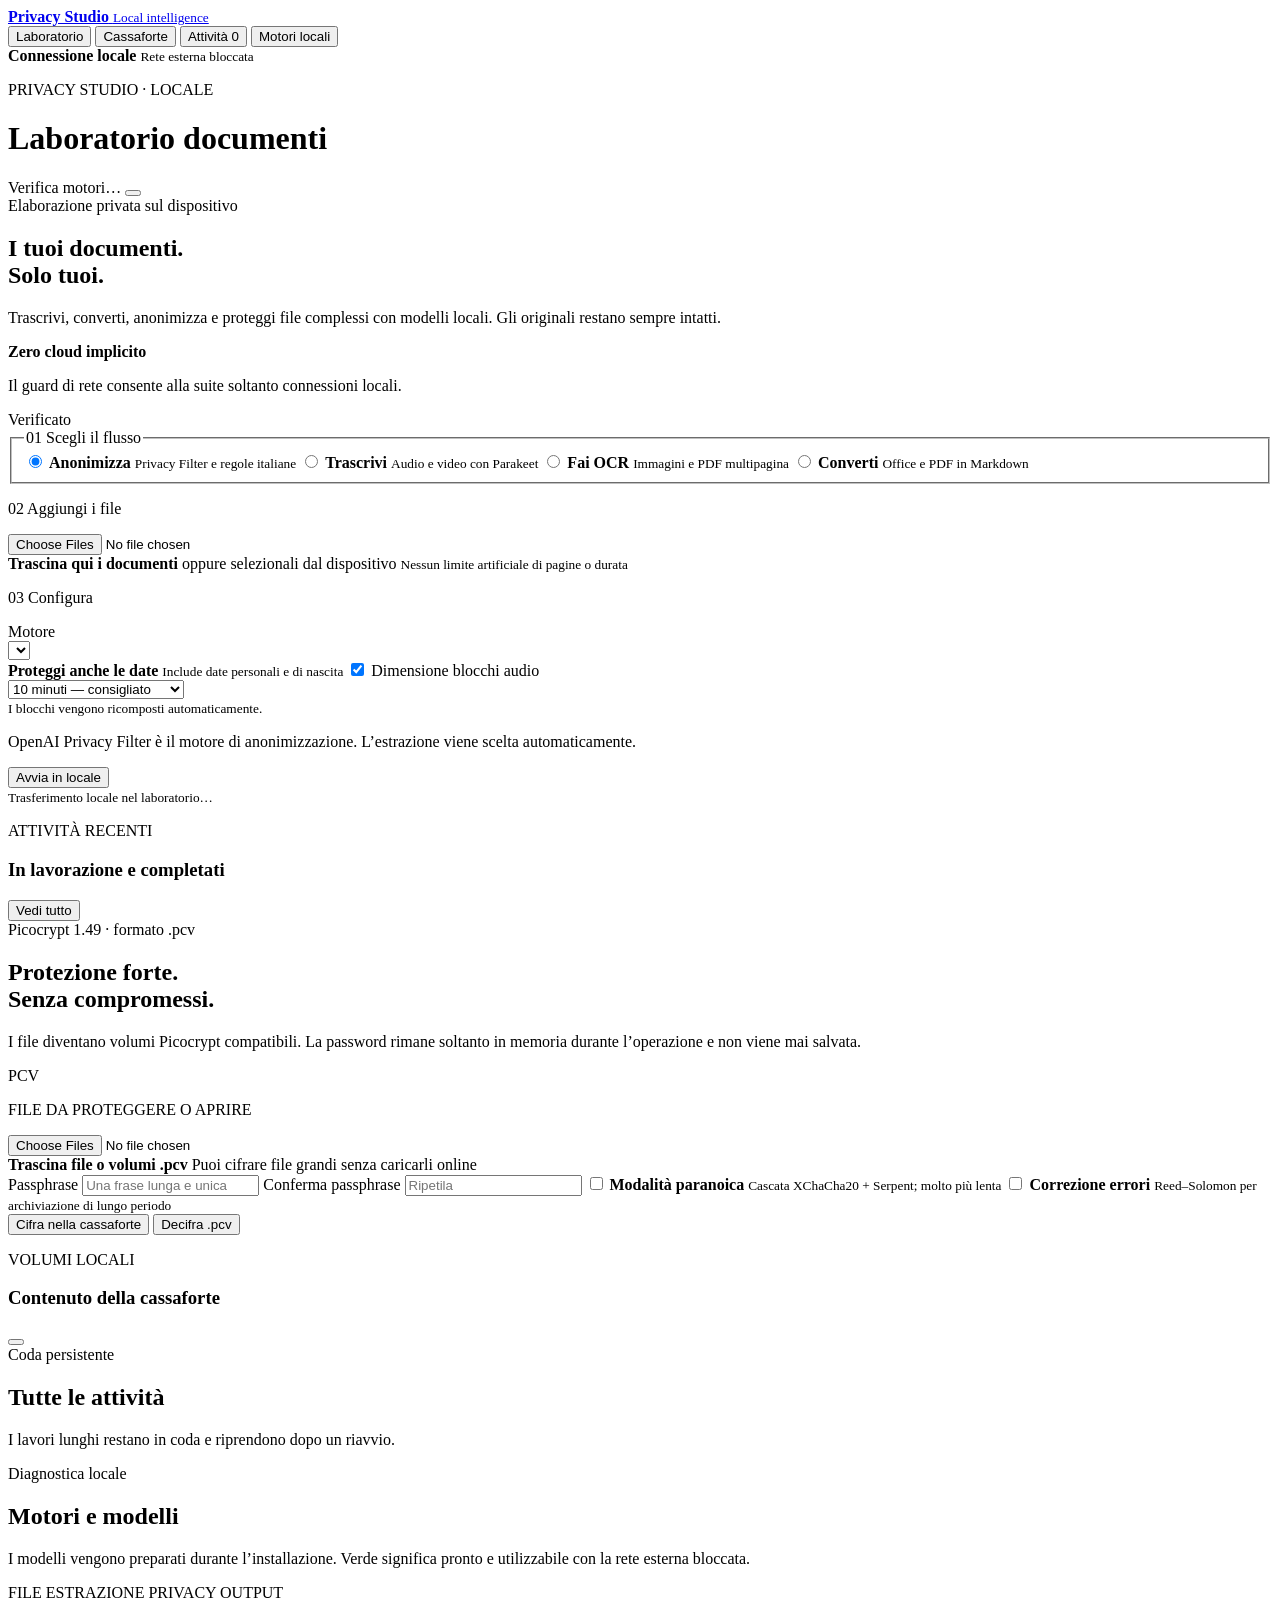
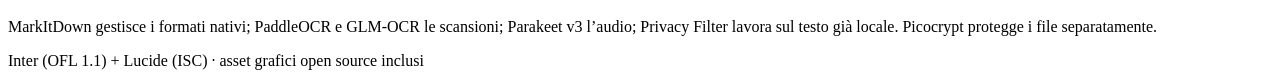
==== static/index.html @ bf9ecb5a "Prepare Privacy Studio Locale for public release" ====
<!doctype html>
<html lang="it">
  <head>
    <meta charset="utf-8">
    <meta name="viewport" content="width=device-width, initial-scale=1">
    <meta name="theme-color" content="#f5f5f7">
    <title>Privacy Studio Locale</title>
    <link rel="icon" href="/assets/icon.svg" type="image/svg+xml">
    <link rel="preload" href="/assets/fonts/InterVariable.woff2" as="font" type="font/woff2" crossorigin>
    <link rel="stylesheet" href="/assets/app.css">
  </head>
  <body>
    <div class="ambient ambient-one" aria-hidden="true"></div>
    <div class="ambient ambient-two" aria-hidden="true"></div>

    <div class="shell">
      <aside class="sidebar">
        <a class="brand" href="#" data-view-link="studio" aria-label="Privacy Studio">
          <span class="brand-mark"><i data-lucide="shield-check"></i></span>
          <span>
            <strong>Privacy Studio</strong>
            <small>Local intelligence</small>
          </span>
        </a>

        <nav class="main-nav" aria-label="Navigazione principale">
          <button class="nav-item active" data-view-link="studio">
            <span class="nav-icon"><i data-lucide="layout-dashboard"></i></span>
            <span>Laboratorio</span>
          </button>
          <button class="nav-item" data-view-link="vault">
            <span class="nav-icon"><i data-lucide="vault"></i></span>
            <span>Cassaforte</span>
          </button>
          <button class="nav-item" data-view-link="jobs">
            <span class="nav-icon"><i data-lucide="history"></i></span>
            <span>Attività</span>
            <span class="nav-count" id="active-count">0</span>
          </button>
          <button class="nav-item" data-view-link="engines">
            <span class="nav-icon"><i data-lucide="cpu"></i></span>
            <span>Motori locali</span>
          </button>
        </nav>

        <div class="privacy-seal">
          <span class="seal-icon"><i data-lucide="lock-keyhole"></i></span>
          <div>
            <strong>Connessione locale</strong>
            <small>Rete esterna bloccata</small>
          </div>
          <span class="pulse"></span>
        </div>
      </aside>

      <main class="main">
        <header class="topbar">
          <div>
            <p class="eyebrow">PRIVACY STUDIO · LOCALE</p>
            <h1 id="page-title">Laboratorio documenti</h1>
          </div>
          <div class="top-actions">
            <span class="engine-summary" id="engine-summary">Verifica motori…</span>
            <button class="icon-button" id="refresh-button" aria-label="Aggiorna">
              <i data-lucide="refresh-cw"></i>
            </button>
          </div>
        </header>

        <section class="view active" id="view-studio">
          <div class="intro-grid">
            <div class="intro-copy">
              <div class="hero-badge">
                <i data-lucide="sparkles"></i>
                <span>Elaborazione privata sul dispositivo</span>
              </div>
              <h2>I tuoi documenti.<br><span>Solo tuoi.</span></h2>
              <p>
                Trascrivi, converti, anonimizza e proteggi file complessi con
                modelli locali. Gli originali restano sempre intatti.
              </p>
            </div>
            <div class="privacy-card">
              <span class="privacy-card-icon"><i data-lucide="cloud-off"></i></span>
              <div>
                <strong>Zero cloud implicito</strong>
                <p>Il guard di rete consente alla suite soltanto connessioni locali.</p>
              </div>
              <span class="verified-pill"><i data-lucide="check"></i> Verificato</span>
            </div>
          </div>

          <form id="studio-form" class="workspace-card">
            <fieldset class="operation-picker">
              <legend class="section-label"><span>01</span> Scegli il flusso</legend>

              <label class="operation active">
                <input type="radio" name="operation" value="anonymize" checked>
                <span class="operation-symbol"><i data-lucide="scan-face"></i></span>
                <span class="operation-copy">
                  <strong>Anonimizza</strong>
                  <small>Privacy Filter e regole italiane</small>
                </span>
                <i class="operation-check" data-lucide="check"></i>
              </label>

              <label class="operation">
                <input type="radio" name="operation" value="transcribe">
                <span class="operation-symbol"><i data-lucide="audio-lines"></i></span>
                <span class="operation-copy">
                  <strong>Trascrivi</strong>
                  <small>Audio e video con Parakeet</small>
                </span>
                <i class="operation-check" data-lucide="check"></i>
              </label>

              <label class="operation">
                <input type="radio" name="operation" value="ocr">
                <span class="operation-symbol"><i data-lucide="scan-text"></i></span>
                <span class="operation-copy">
                  <strong>Fai OCR</strong>
                  <small>Immagini e PDF multipagina</small>
                </span>
                <i class="operation-check" data-lucide="check"></i>
              </label>

              <label class="operation">
                <input type="radio" name="operation" value="convert">
                <span class="operation-symbol"><i data-lucide="file-text"></i></span>
                <span class="operation-copy">
                  <strong>Converti</strong>
                  <small>Office e PDF in Markdown</small>
                </span>
                <i class="operation-check" data-lucide="check"></i>
              </label>
            </fieldset>

            <div class="studio-body">
              <div class="upload-panel">
                <p class="section-label"><span>02</span> Aggiungi i file</p>
                <div class="drop-zone" id="studio-drop" tabindex="0" role="button">
                  <input id="studio-files" type="file" multiple>
                  <div class="drop-symbol"><i data-lucide="upload-cloud"></i></div>
                  <strong>Trascina qui i documenti</strong>
                  <span>oppure selezionali dal dispositivo</span>
                  <small><i data-lucide="hard-drive"></i> Nessun limite artificiale di pagine o durata</small>
                </div>
                <div class="selected-files" id="studio-file-list"></div>
              </div>

              <div class="settings-panel">
                <p class="section-label"><span>03</span> Configura</p>

                <label class="field">
                  <span id="engine-label">Motore</span>
                  <div class="select-wrap">
                    <select id="engine-select" name="engine"></select>
                    <i data-lucide="chevron-down"></i>
                  </div>
                  <small id="engine-help"></small>
                </label>

                <label class="toggle-row" id="dates-option">
                  <span>
                    <strong>Proteggi anche le date</strong>
                    <small>Include date personali e di nascita</small>
                  </span>
                  <input type="checkbox" id="include-dates" checked>
                  <i></i>
                </label>

                <label class="field hidden" id="chunk-option">
                  <span>Dimensione blocchi audio</span>
                  <div class="select-wrap">
                    <select id="chunk-minutes">
                      <option value="5">5 minuti — prudente</option>
                      <option value="10" selected>10 minuti — consigliato</option>
                      <option value="15">15 minuti — meno blocchi</option>
                      <option value="20">20 minuti — più memoria</option>
                    </select>
                    <i data-lucide="chevron-down"></i>
                  </div>
                  <small>I blocchi vengono ricomposti automaticamente.</small>
                </label>

                <div class="process-note">
                  <span><i data-lucide="shield-check"></i></span>
                  <p id="process-note-text">
                    OpenAI Privacy Filter è il motore di anonimizzazione.
                    L’estrazione viene scelta automaticamente.
                  </p>
                </div>

                <button class="primary-button" type="submit" id="studio-submit">
                  <span>Avvia in locale</span>
                  <i data-lucide="arrow-right"></i>
                </button>

                <div class="upload-progress hidden" id="upload-progress">
                  <div><span></span></div>
                  <small>Trasferimento locale nel laboratorio…</small>
                </div>
              </div>
            </div>
          </form>

          <section class="recent-section">
            <div class="section-heading">
              <div>
                <p class="section-label">ATTIVITÀ RECENTI</p>
                <h3>In lavorazione e completati</h3>
              </div>
              <button class="text-button" data-view-link="jobs">
                Vedi tutto <i data-lucide="arrow-right"></i>
              </button>
            </div>
            <div class="job-grid" id="recent-jobs"></div>
          </section>
        </section>

        <section class="view" id="view-vault">
          <div class="vault-hero">
            <div>
              <div class="hero-badge">
                <i data-lucide="badge-check"></i>
                <span>Picocrypt 1.49 · formato .pcv</span>
              </div>
              <h2>Protezione forte.<br><span>Senza compromessi.</span></h2>
              <p>
                I file diventano volumi Picocrypt compatibili. La password
                rimane soltanto in memoria durante l’operazione e non viene
                mai salvata.
              </p>
            </div>
            <div class="vault-lock" aria-hidden="true">
              <i data-lucide="lock-keyhole"></i>
              <span>PCV</span>
            </div>
          </div>

          <form id="vault-form" class="vault-form">
            <div class="vault-drop-column">
              <p class="section-label">FILE DA PROTEGGERE O APRIRE</p>
              <div class="drop-zone compact" id="vault-drop" tabindex="0" role="button">
                <input id="vault-files" type="file" multiple>
                <div class="drop-symbol"><i data-lucide="folder-lock"></i></div>
                <strong>Trascina file o volumi .pcv</strong>
                <span>Puoi cifrare file grandi senza caricarli online</span>
              </div>
              <div class="selected-files" id="vault-file-list"></div>
            </div>

            <div class="vault-settings">
              <label class="field">
                <span>Passphrase</span>
                <input type="password" id="vault-password" minlength="10" autocomplete="new-password" placeholder="Una frase lunga e unica">
              </label>
              <label class="field">
                <span>Conferma passphrase</span>
                <input type="password" id="vault-confirm" minlength="10" autocomplete="new-password" placeholder="Ripetila">
              </label>
              <label class="check-row">
                <input type="checkbox" id="vault-paranoid">
                <span>
                  <strong>Modalità paranoica</strong>
                  <small>Cascata XChaCha20 + Serpent; molto più lenta</small>
                </span>
              </label>
              <label class="check-row">
                <input type="checkbox" id="vault-recovery">
                <span>
                  <strong>Correzione errori</strong>
                  <small>Reed–Solomon per archiviazione di lungo periodo</small>
                </span>
              </label>
              <div class="vault-actions">
                <button type="button" class="primary-button" id="encrypt-button">
                  <i data-lucide="lock"></i> Cifra nella cassaforte
                </button>
                <button type="button" class="secondary-button" id="decrypt-button">
                  <i data-lucide="unlock"></i> Decifra .pcv
                </button>
              </div>
            </div>
          </form>

          <section class="vault-list-section">
            <div class="section-heading">
              <div>
                <p class="section-label">VOLUMI LOCALI</p>
                <h3>Contenuto della cassaforte</h3>
              </div>
              <button class="icon-button" id="refresh-vault" aria-label="Aggiorna cassaforte">
                <i data-lucide="refresh-cw"></i>
              </button>
            </div>
            <div class="vault-list" id="vault-list"></div>
          </section>
        </section>

        <section class="view" id="view-jobs">
          <div class="page-intro">
            <div class="hero-badge"><i data-lucide="list-checks"></i><span>Coda persistente</span></div>
            <h2>Tutte le attività</h2>
            <p>I lavori lunghi restano in coda e riprendono dopo un riavvio.</p>
          </div>
          <div class="job-list" id="all-jobs"></div>
        </section>

        <section class="view" id="view-engines">
          <div class="page-intro">
            <div class="hero-badge"><i data-lucide="gauge"></i><span>Diagnostica locale</span></div>
            <h2>Motori e modelli</h2>
            <p>
              I modelli vengono preparati durante l’installazione. Verde
              significa pronto e utilizzabile con la rete esterna bloccata.
            </p>
          </div>
          <div class="engine-grid" id="engine-grid"></div>
          <div class="architecture-note">
            <div class="architecture-flow">
              <span><i data-lucide="file-input"></i> FILE</span>
              <b><i data-lucide="chevron-right"></i></b>
              <span><i data-lucide="scan-text"></i> ESTRAZIONE</span>
              <b><i data-lucide="chevron-right"></i></b>
              <span><i data-lucide="shield-check"></i> PRIVACY</span>
              <b><i data-lucide="chevron-right"></i></b>
              <span><i data-lucide="file-check"></i> OUTPUT</span>
            </div>
            <p>
              MarkItDown gestisce i formati nativi; PaddleOCR e GLM-OCR le
              scansioni; Parakeet v3 l’audio; Privacy Filter lavora sul testo
              già locale. Picocrypt protegge i file separatamente.
            </p>
            <div class="oss-note">
              <i data-lucide="heart-handshake"></i>
              <span>Inter (OFL 1.1) + Lucide (ISC) · asset grafici open source inclusi</span>
            </div>
          </div>
        </section>
      </main>
    </div>

    <dialog id="job-dialog" class="dialog">
      <button class="dialog-close" data-close-dialog aria-label="Chiudi"><i data-lucide="x"></i></button>
      <div id="job-detail"></div>
    </dialog>

    <dialog id="decrypt-dialog" class="dialog small-dialog">
      <button class="dialog-close" data-close-dialog aria-label="Chiudi"><i data-lucide="x"></i></button>
      <form id="stored-decrypt-form">
        <p class="eyebrow">APRI VOLUME</p>
        <h3 id="decrypt-volume-name">Volume .pcv</h3>
        <input type="hidden" id="decrypt-volume-value">
        <label class="field">
          <span>Passphrase</span>
          <input type="password" id="stored-decrypt-password" minlength="10" autocomplete="current-password" required>
        </label>
        <button class="primary-button" type="submit">
          <i data-lucide="unlock"></i> Decifra in locale
        </button>
      </form>
    </dialog>

    <div class="toast-region" id="toast-region" aria-live="polite"></div>
    <script src="/assets/vendor/lucide/lucide.min.js" defer></script>
    <script src="/assets/app.js" defer></script>
  </body>
</html>
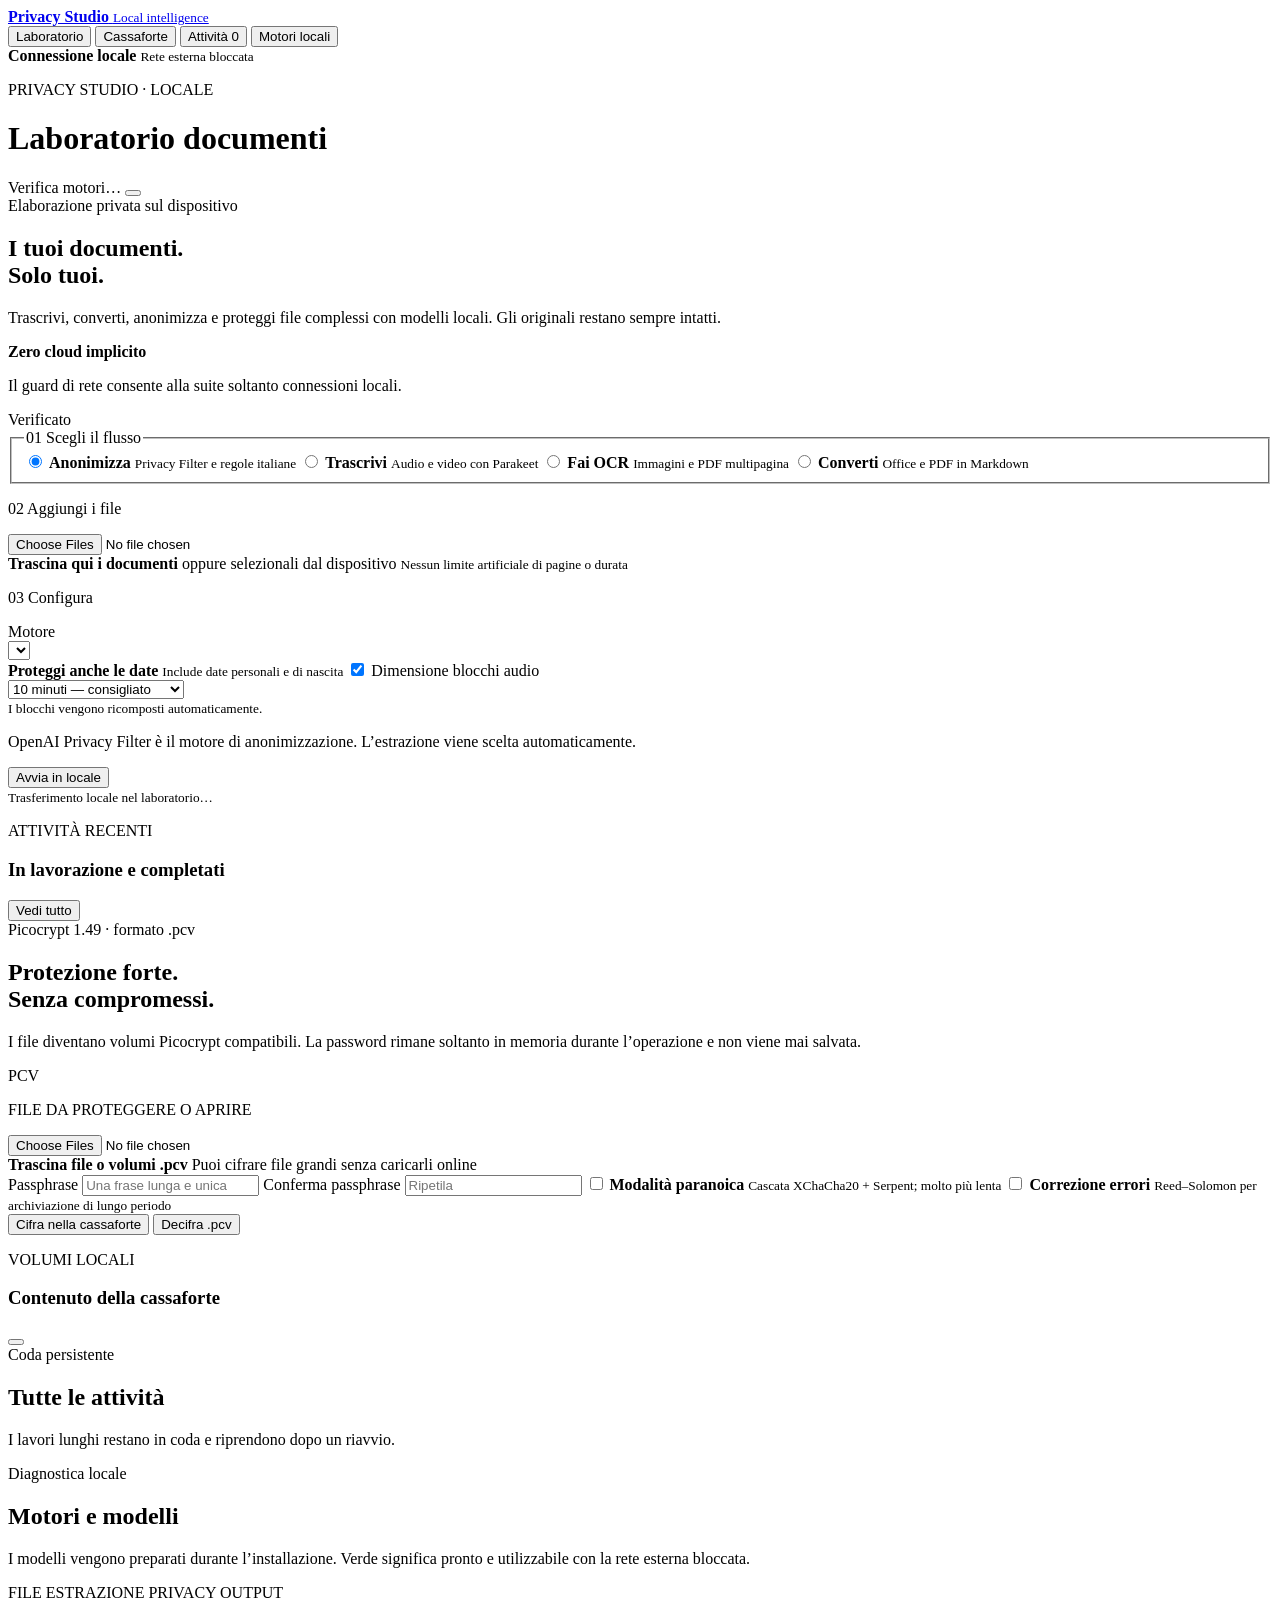
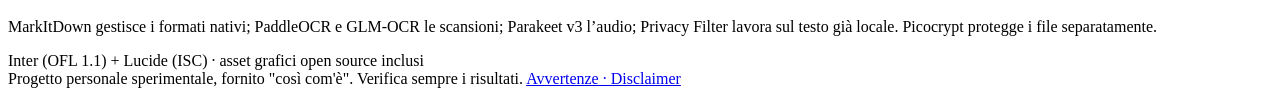
==== commit cbed9778: "Add bilingual legal disclaimer" ====
--- a/static/index.html
+++ b/static/index.html
@@ -338,6 +338,17 @@
             </div>
           </div>
         </section>
+
+        <footer class="legal-footer">
+          <span>
+            Progetto personale sperimentale, fornito "così com'è". Verifica
+            sempre i risultati.
+          </span>
+          <a href="/assets/disclaimer.html" target="_blank" rel="noopener">
+            Avvertenze · Disclaimer
+            <i data-lucide="arrow-up-right"></i>
+          </a>
+        </footer>
       </main>
     </div>
 
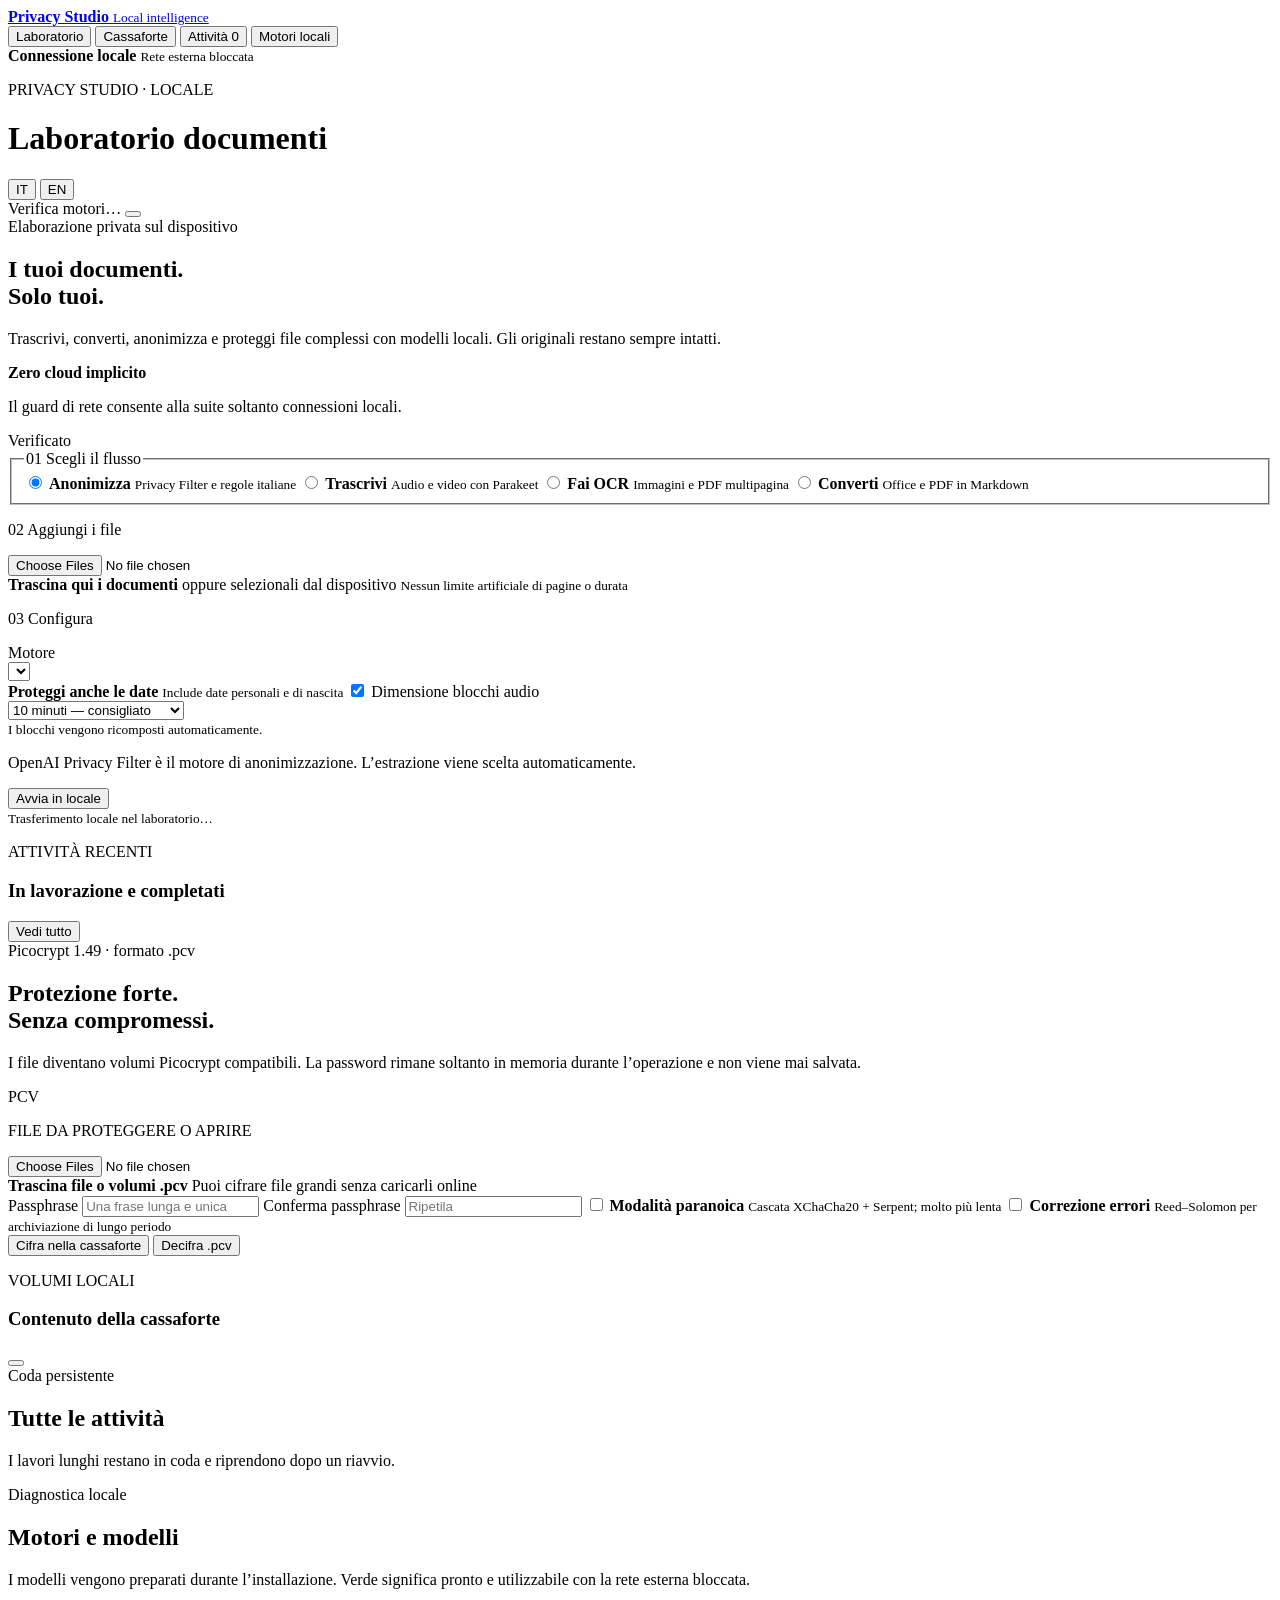
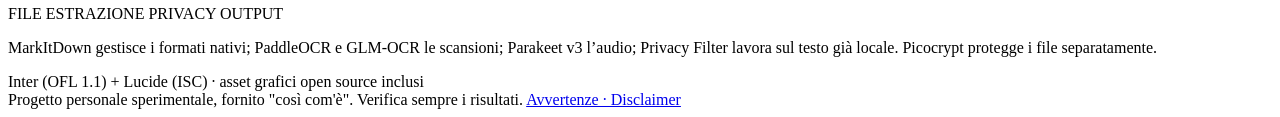
==== commit 8378ea92: "Add bilingual interface and audience-focused README" ====
--- a/static/index.html
+++ b/static/index.html
@@ -23,31 +23,31 @@
           </span>
         </a>
 
-        <nav class="main-nav" aria-label="Navigazione principale">
+        <nav class="main-nav" aria-label="Navigazione principale" data-i18n-aria="nav.aria">
           <button class="nav-item active" data-view-link="studio">
             <span class="nav-icon"><i data-lucide="layout-dashboard"></i></span>
-            <span>Laboratorio</span>
+            <span data-i18n="nav.studio">Laboratorio</span>
           </button>
           <button class="nav-item" data-view-link="vault">
             <span class="nav-icon"><i data-lucide="vault"></i></span>
-            <span>Cassaforte</span>
+            <span data-i18n="nav.vault">Cassaforte</span>
           </button>
           <button class="nav-item" data-view-link="jobs">
             <span class="nav-icon"><i data-lucide="history"></i></span>
-            <span>Attività</span>
+            <span data-i18n="nav.jobs">Attività</span>
             <span class="nav-count" id="active-count">0</span>
           </button>
           <button class="nav-item" data-view-link="engines">
             <span class="nav-icon"><i data-lucide="cpu"></i></span>
-            <span>Motori locali</span>
+            <span data-i18n="nav.engines">Motori locali</span>
           </button>
         </nav>
 
         <div class="privacy-seal">
           <span class="seal-icon"><i data-lucide="lock-keyhole"></i></span>
           <div>
-            <strong>Connessione locale</strong>
-            <small>Rete esterna bloccata</small>
+            <strong data-i18n="seal.title">Connessione locale</strong>
+            <small data-i18n="seal.detail">Rete esterna bloccata</small>
           </div>
           <span class="pulse"></span>
         </div>
@@ -60,8 +60,12 @@
             <h1 id="page-title">Laboratorio documenti</h1>
           </div>
           <div class="top-actions">
-            <span class="engine-summary" id="engine-summary">Verifica motori…</span>
-            <button class="icon-button" id="refresh-button" aria-label="Aggiorna">
+            <div class="language-control" role="group" aria-label="Lingua interfaccia" data-i18n-aria="language.aria">
+              <button type="button" data-language="it" aria-label="Italiano">IT</button>
+              <button type="button" data-language="en" aria-label="English">EN</button>
+            </div>
+            <span class="engine-summary" id="engine-summary" data-i18n="status.checking">Verifica motori…</span>
+            <button class="icon-button" id="refresh-button" aria-label="Aggiorna" data-i18n-aria="actions.refresh">
               <i data-lucide="refresh-cw"></i>
             </button>
           </div>
@@ -72,10 +76,10 @@
             <div class="intro-copy">
               <div class="hero-badge">
                 <i data-lucide="sparkles"></i>
-                <span>Elaborazione privata sul dispositivo</span>
-              </div>
-              <h2>I tuoi documenti.<br><span>Solo tuoi.</span></h2>
-              <p>
+                <span data-i18n="hero.badge">Elaborazione privata sul dispositivo</span>
+              </div>
+              <h2 data-i18n-html="hero.title">I tuoi documenti.<br><span>Solo tuoi.</span></h2>
+              <p data-i18n="hero.description">
                 Trascrivi, converti, anonimizza e proteggi file complessi con
                 modelli locali. Gli originali restano sempre intatti.
               </p>
@@ -83,23 +87,23 @@
             <div class="privacy-card">
               <span class="privacy-card-icon"><i data-lucide="cloud-off"></i></span>
               <div>
-                <strong>Zero cloud implicito</strong>
-                <p>Il guard di rete consente alla suite soltanto connessioni locali.</p>
-              </div>
-              <span class="verified-pill"><i data-lucide="check"></i> Verificato</span>
+                <strong data-i18n="hero.cloudTitle">Zero cloud implicito</strong>
+                <p data-i18n="hero.cloudDetail">Il guard di rete consente alla suite soltanto connessioni locali.</p>
+              </div>
+              <span class="verified-pill"><i data-lucide="check"></i> <span data-i18n="hero.verified">Verificato</span></span>
             </div>
           </div>
 
           <form id="studio-form" class="workspace-card">
             <fieldset class="operation-picker">
-              <legend class="section-label"><span>01</span> Scegli il flusso</legend>
+              <legend class="section-label"><span>01</span> <span data-i18n="studio.chooseFlow">Scegli il flusso</span></legend>
 
               <label class="operation active">
                 <input type="radio" name="operation" value="anonymize" checked>
                 <span class="operation-symbol"><i data-lucide="scan-face"></i></span>
                 <span class="operation-copy">
-                  <strong>Anonimizza</strong>
-                  <small>Privacy Filter e regole italiane</small>
+                  <strong data-i18n="operation.anonymize">Anonimizza</strong>
+                  <small data-i18n="operation.anonymizeDetail">Privacy Filter e regole italiane</small>
                 </span>
                 <i class="operation-check" data-lucide="check"></i>
               </label>
@@ -108,8 +112,8 @@
                 <input type="radio" name="operation" value="transcribe">
                 <span class="operation-symbol"><i data-lucide="audio-lines"></i></span>
                 <span class="operation-copy">
-                  <strong>Trascrivi</strong>
-                  <small>Audio e video con Parakeet</small>
+                  <strong data-i18n="operation.transcribe">Trascrivi</strong>
+                  <small data-i18n="operation.transcribeDetail">Audio e video con Parakeet</small>
                 </span>
                 <i class="operation-check" data-lucide="check"></i>
               </label>
@@ -118,8 +122,8 @@
                 <input type="radio" name="operation" value="ocr">
                 <span class="operation-symbol"><i data-lucide="scan-text"></i></span>
                 <span class="operation-copy">
-                  <strong>Fai OCR</strong>
-                  <small>Immagini e PDF multipagina</small>
+                  <strong data-i18n="operation.ocr">Fai OCR</strong>
+                  <small data-i18n="operation.ocrDetail">Immagini e PDF multipagina</small>
                 </span>
                 <i class="operation-check" data-lucide="check"></i>
               </label>
@@ -128,8 +132,8 @@
                 <input type="radio" name="operation" value="convert">
                 <span class="operation-symbol"><i data-lucide="file-text"></i></span>
                 <span class="operation-copy">
-                  <strong>Converti</strong>
-                  <small>Office e PDF in Markdown</small>
+                  <strong data-i18n="operation.convert">Converti</strong>
+                  <small data-i18n="operation.convertDetail">Office e PDF in Markdown</small>
                 </span>
                 <i class="operation-check" data-lucide="check"></i>
               </label>
@@ -137,19 +141,19 @@
 
             <div class="studio-body">
               <div class="upload-panel">
-                <p class="section-label"><span>02</span> Aggiungi i file</p>
-                <div class="drop-zone" id="studio-drop" tabindex="0" role="button">
+                <p class="section-label"><span>02</span> <span data-i18n="studio.addFiles">Aggiungi i file</span></p>
+                <div class="drop-zone" id="studio-drop" tabindex="0" role="button" aria-label="Aggiungi i file" data-i18n-aria="studio.addFiles">
                   <input id="studio-files" type="file" multiple>
                   <div class="drop-symbol"><i data-lucide="upload-cloud"></i></div>
-                  <strong>Trascina qui i documenti</strong>
-                  <span>oppure selezionali dal dispositivo</span>
-                  <small><i data-lucide="hard-drive"></i> Nessun limite artificiale di pagine o durata</small>
+                  <strong data-i18n="studio.dropTitle">Trascina qui i documenti</strong>
+                  <span data-i18n="studio.dropDetail">oppure selezionali dal dispositivo</span>
+                  <small><i data-lucide="hard-drive"></i> <span data-i18n="studio.noLimit">Nessun limite artificiale di pagine o durata</span></small>
                 </div>
                 <div class="selected-files" id="studio-file-list"></div>
               </div>
 
               <div class="settings-panel">
-                <p class="section-label"><span>03</span> Configura</p>
+                <p class="section-label"><span>03</span> <span data-i18n="studio.configure">Configura</span></p>
 
                 <label class="field">
                   <span id="engine-label">Motore</span>
@@ -162,25 +166,25 @@
 
                 <label class="toggle-row" id="dates-option">
                   <span>
-                    <strong>Proteggi anche le date</strong>
-                    <small>Include date personali e di nascita</small>
+                    <strong data-i18n="studio.protectDates">Proteggi anche le date</strong>
+                    <small data-i18n="studio.protectDatesDetail">Include date personali e di nascita</small>
                   </span>
                   <input type="checkbox" id="include-dates" checked>
                   <i></i>
                 </label>
 
                 <label class="field hidden" id="chunk-option">
-                  <span>Dimensione blocchi audio</span>
+                  <span data-i18n="studio.chunkSize">Dimensione blocchi audio</span>
                   <div class="select-wrap">
                     <select id="chunk-minutes">
-                      <option value="5">5 minuti — prudente</option>
-                      <option value="10" selected>10 minuti — consigliato</option>
-                      <option value="15">15 minuti — meno blocchi</option>
-                      <option value="20">20 minuti — più memoria</option>
+                      <option value="5" data-i18n="studio.chunk5">5 minuti — prudente</option>
+                      <option value="10" selected data-i18n="studio.chunk10">10 minuti — consigliato</option>
+                      <option value="15" data-i18n="studio.chunk15">15 minuti — meno blocchi</option>
+                      <option value="20" data-i18n="studio.chunk20">20 minuti — più memoria</option>
                     </select>
                     <i data-lucide="chevron-down"></i>
                   </div>
-                  <small>I blocchi vengono ricomposti automaticamente.</small>
+                  <small data-i18n="studio.chunkDetail">I blocchi vengono ricomposti automaticamente.</small>
                 </label>
 
                 <div class="process-note">
@@ -192,13 +196,13 @@
                 </div>
 
                 <button class="primary-button" type="submit" id="studio-submit">
-                  <span>Avvia in locale</span>
+                  <span data-i18n="studio.start">Avvia in locale</span>
                   <i data-lucide="arrow-right"></i>
                 </button>
 
                 <div class="upload-progress hidden" id="upload-progress">
                   <div><span></span></div>
-                  <small>Trasferimento locale nel laboratorio…</small>
+                  <small data-i18n="studio.uploading">Trasferimento locale nel laboratorio…</small>
                 </div>
               </div>
             </div>
@@ -207,11 +211,11 @@
           <section class="recent-section">
             <div class="section-heading">
               <div>
-                <p class="section-label">ATTIVITÀ RECENTI</p>
-                <h3>In lavorazione e completati</h3>
+                <p class="section-label" data-i18n="recent.label">ATTIVITÀ RECENTI</p>
+                <h3 data-i18n="recent.title">In lavorazione e completati</h3>
               </div>
               <button class="text-button" data-view-link="jobs">
-                Vedi tutto <i data-lucide="arrow-right"></i>
+                <span data-i18n="recent.all">Vedi tutto</span> <i data-lucide="arrow-right"></i>
               </button>
             </div>
             <div class="job-grid" id="recent-jobs"></div>
@@ -223,10 +227,10 @@
             <div>
               <div class="hero-badge">
                 <i data-lucide="badge-check"></i>
-                <span>Picocrypt 1.49 · formato .pcv</span>
-              </div>
-              <h2>Protezione forte.<br><span>Senza compromessi.</span></h2>
-              <p>
+                <span data-i18n="vault.badge">Picocrypt 1.49 · formato .pcv</span>
+              </div>
+              <h2 data-i18n-html="vault.title">Protezione forte.<br><span>Senza compromessi.</span></h2>
+              <p data-i18n="vault.description">
                 I file diventano volumi Picocrypt compatibili. La password
                 rimane soltanto in memoria durante l’operazione e non viene
                 mai salvata.
@@ -240,45 +244,45 @@
 
           <form id="vault-form" class="vault-form">
             <div class="vault-drop-column">
-              <p class="section-label">FILE DA PROTEGGERE O APRIRE</p>
-              <div class="drop-zone compact" id="vault-drop" tabindex="0" role="button">
+              <p class="section-label" data-i18n="vault.filesLabel">FILE DA PROTEGGERE O APRIRE</p>
+              <div class="drop-zone compact" id="vault-drop" tabindex="0" role="button" aria-label="File da proteggere o aprire" data-i18n-aria="vault.filesLabel">
                 <input id="vault-files" type="file" multiple>
                 <div class="drop-symbol"><i data-lucide="folder-lock"></i></div>
-                <strong>Trascina file o volumi .pcv</strong>
-                <span>Puoi cifrare file grandi senza caricarli online</span>
+                <strong data-i18n="vault.dropTitle">Trascina file o volumi .pcv</strong>
+                <span data-i18n="vault.dropDetail">Puoi cifrare file grandi senza caricarli online</span>
               </div>
               <div class="selected-files" id="vault-file-list"></div>
             </div>
 
             <div class="vault-settings">
               <label class="field">
-                <span>Passphrase</span>
-                <input type="password" id="vault-password" minlength="10" autocomplete="new-password" placeholder="Una frase lunga e unica">
+                <span data-i18n="vault.passphrase">Passphrase</span>
+                <input type="password" id="vault-password" minlength="10" autocomplete="new-password" placeholder="Una frase lunga e unica" data-i18n-placeholder="vault.passphrasePlaceholder">
               </label>
               <label class="field">
-                <span>Conferma passphrase</span>
-                <input type="password" id="vault-confirm" minlength="10" autocomplete="new-password" placeholder="Ripetila">
+                <span data-i18n="vault.confirm">Conferma passphrase</span>
+                <input type="password" id="vault-confirm" minlength="10" autocomplete="new-password" placeholder="Ripetila" data-i18n-placeholder="vault.confirmPlaceholder">
               </label>
               <label class="check-row">
                 <input type="checkbox" id="vault-paranoid">
                 <span>
-                  <strong>Modalità paranoica</strong>
-                  <small>Cascata XChaCha20 + Serpent; molto più lenta</small>
+                  <strong data-i18n="vault.paranoid">Modalità paranoica</strong>
+                  <small data-i18n="vault.paranoidDetail">Cascata XChaCha20 + Serpent; molto più lenta</small>
                 </span>
               </label>
               <label class="check-row">
                 <input type="checkbox" id="vault-recovery">
                 <span>
-                  <strong>Correzione errori</strong>
-                  <small>Reed–Solomon per archiviazione di lungo periodo</small>
+                  <strong data-i18n="vault.recovery">Correzione errori</strong>
+                  <small data-i18n="vault.recoveryDetail">Reed–Solomon per archiviazione di lungo periodo</small>
                 </span>
               </label>
               <div class="vault-actions">
                 <button type="button" class="primary-button" id="encrypt-button">
-                  <i data-lucide="lock"></i> Cifra nella cassaforte
+                  <i data-lucide="lock"></i> <span data-i18n="vault.encrypt">Cifra nella cassaforte</span>
                 </button>
                 <button type="button" class="secondary-button" id="decrypt-button">
-                  <i data-lucide="unlock"></i> Decifra .pcv
+                  <i data-lucide="unlock"></i> <span data-i18n="vault.decrypt">Decifra .pcv</span>
                 </button>
               </div>
             </div>
@@ -287,10 +291,10 @@
           <section class="vault-list-section">
             <div class="section-heading">
               <div>
-                <p class="section-label">VOLUMI LOCALI</p>
-                <h3>Contenuto della cassaforte</h3>
-              </div>
-              <button class="icon-button" id="refresh-vault" aria-label="Aggiorna cassaforte">
+                <p class="section-label" data-i18n="vault.localVolumes">VOLUMI LOCALI</p>
+                <h3 data-i18n="vault.contents">Contenuto della cassaforte</h3>
+              </div>
+              <button class="icon-button" id="refresh-vault" aria-label="Aggiorna cassaforte" data-i18n-aria="vault.refresh">
                 <i data-lucide="refresh-cw"></i>
               </button>
             </div>
@@ -300,18 +304,18 @@
 
         <section class="view" id="view-jobs">
           <div class="page-intro">
-            <div class="hero-badge"><i data-lucide="list-checks"></i><span>Coda persistente</span></div>
-            <h2>Tutte le attività</h2>
-            <p>I lavori lunghi restano in coda e riprendono dopo un riavvio.</p>
+            <div class="hero-badge"><i data-lucide="list-checks"></i><span data-i18n="jobs.badge">Coda persistente</span></div>
+            <h2 data-i18n="jobs.title">Tutte le attività</h2>
+            <p data-i18n="jobs.description">I lavori lunghi restano in coda e riprendono dopo un riavvio.</p>
           </div>
           <div class="job-list" id="all-jobs"></div>
         </section>
 
         <section class="view" id="view-engines">
           <div class="page-intro">
-            <div class="hero-badge"><i data-lucide="gauge"></i><span>Diagnostica locale</span></div>
-            <h2>Motori e modelli</h2>
-            <p>
+            <div class="hero-badge"><i data-lucide="gauge"></i><span data-i18n="engines.badge">Diagnostica locale</span></div>
+            <h2 data-i18n="engines.title">Motori e modelli</h2>
+            <p data-i18n="engines.description">
               I modelli vengono preparati durante l’installazione. Verde
               significa pronto e utilizzabile con la rete esterna bloccata.
             </p>
@@ -319,33 +323,33 @@
           <div class="engine-grid" id="engine-grid"></div>
           <div class="architecture-note">
             <div class="architecture-flow">
-              <span><i data-lucide="file-input"></i> FILE</span>
+              <span><i data-lucide="file-input"></i> <span data-i18n="engines.file">FILE</span></span>
               <b><i data-lucide="chevron-right"></i></b>
-              <span><i data-lucide="scan-text"></i> ESTRAZIONE</span>
+              <span><i data-lucide="scan-text"></i> <span data-i18n="engines.extraction">ESTRAZIONE</span></span>
               <b><i data-lucide="chevron-right"></i></b>
-              <span><i data-lucide="shield-check"></i> PRIVACY</span>
+              <span><i data-lucide="shield-check"></i> <span data-i18n="engines.privacy">PRIVACY</span></span>
               <b><i data-lucide="chevron-right"></i></b>
-              <span><i data-lucide="file-check"></i> OUTPUT</span>
-            </div>
-            <p>
+              <span><i data-lucide="file-check"></i> <span data-i18n="engines.output">OUTPUT</span></span>
+            </div>
+            <p data-i18n="engines.architecture">
               MarkItDown gestisce i formati nativi; PaddleOCR e GLM-OCR le
               scansioni; Parakeet v3 l’audio; Privacy Filter lavora sul testo
               già locale. Picocrypt protegge i file separatamente.
             </p>
             <div class="oss-note">
               <i data-lucide="heart-handshake"></i>
-              <span>Inter (OFL 1.1) + Lucide (ISC) · asset grafici open source inclusi</span>
+              <span data-i18n="engines.oss">Inter (OFL 1.1) + Lucide (ISC) · asset grafici open source inclusi</span>
             </div>
           </div>
         </section>
 
         <footer class="legal-footer">
-          <span>
+          <span data-i18n="footer.notice">
             Progetto personale sperimentale, fornito "così com'è". Verifica
             sempre i risultati.
           </span>
           <a href="/assets/disclaimer.html" target="_blank" rel="noopener">
-            Avvertenze · Disclaimer
+            <span data-i18n="footer.disclaimer">Avvertenze · Disclaimer</span>
             <i data-lucide="arrow-up-right"></i>
           </a>
         </footer>
@@ -353,22 +357,22 @@
     </div>
 
     <dialog id="job-dialog" class="dialog">
-      <button class="dialog-close" data-close-dialog aria-label="Chiudi"><i data-lucide="x"></i></button>
+      <button class="dialog-close" data-close-dialog aria-label="Chiudi" data-i18n-aria="actions.close"><i data-lucide="x"></i></button>
       <div id="job-detail"></div>
     </dialog>
 
     <dialog id="decrypt-dialog" class="dialog small-dialog">
-      <button class="dialog-close" data-close-dialog aria-label="Chiudi"><i data-lucide="x"></i></button>
+      <button class="dialog-close" data-close-dialog aria-label="Chiudi" data-i18n-aria="actions.close"><i data-lucide="x"></i></button>
       <form id="stored-decrypt-form">
-        <p class="eyebrow">APRI VOLUME</p>
+        <p class="eyebrow" data-i18n="dialog.openVolume">APRI VOLUME</p>
         <h3 id="decrypt-volume-name">Volume .pcv</h3>
         <input type="hidden" id="decrypt-volume-value">
         <label class="field">
-          <span>Passphrase</span>
+          <span data-i18n="vault.passphrase">Passphrase</span>
           <input type="password" id="stored-decrypt-password" minlength="10" autocomplete="current-password" required>
         </label>
         <button class="primary-button" type="submit">
-          <i data-lucide="unlock"></i> Decifra in locale
+          <i data-lucide="unlock"></i> <span data-i18n="dialog.decryptLocal">Decifra in locale</span>
         </button>
       </form>
     </dialog>
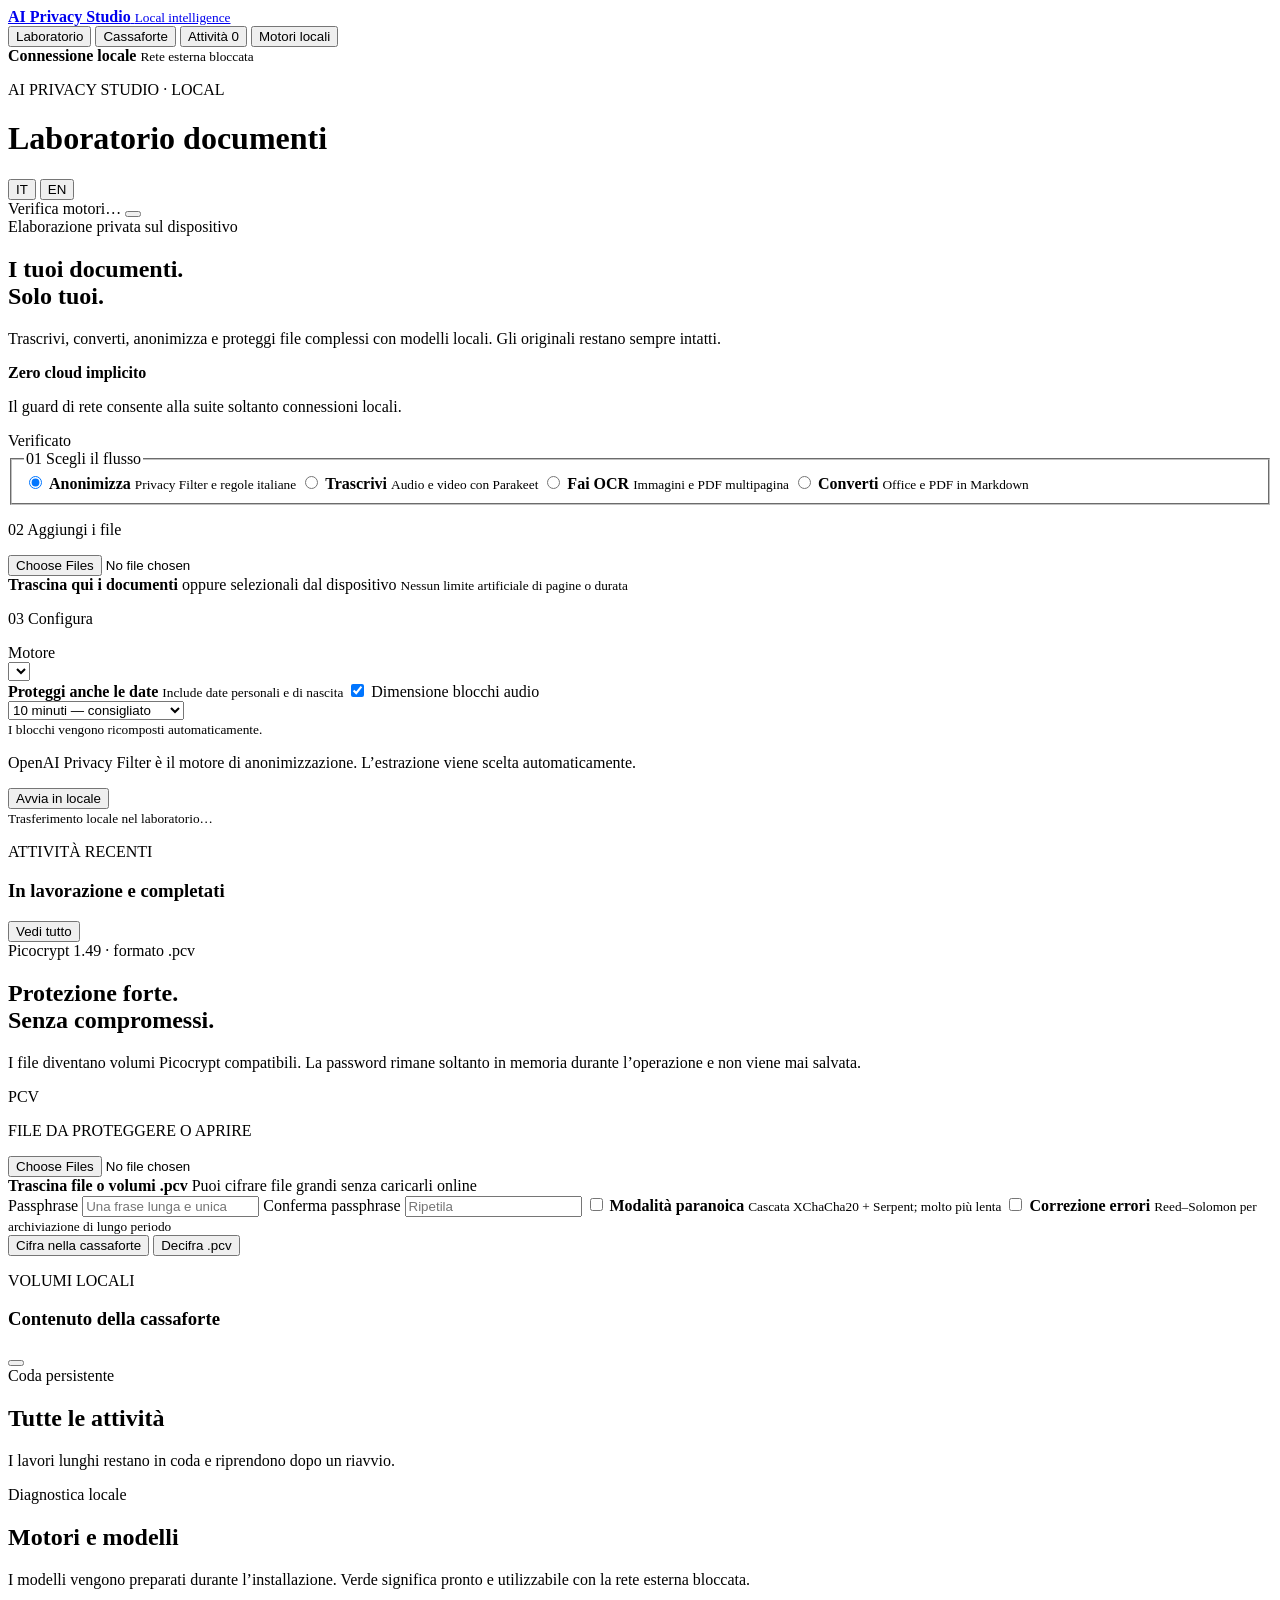
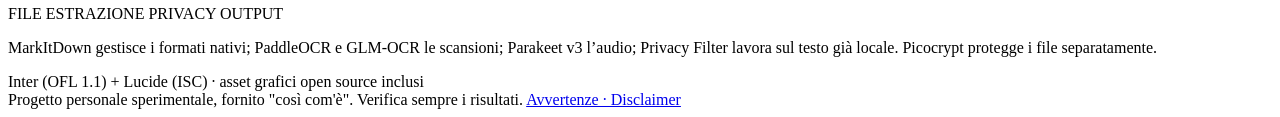
==== commit 34a02c81: "Align user-facing product name" ====
--- a/static/index.html
+++ b/static/index.html
@@ -4,7 +4,7 @@
     <meta charset="utf-8">
     <meta name="viewport" content="width=device-width, initial-scale=1">
     <meta name="theme-color" content="#f5f5f7">
-    <title>Privacy Studio Locale</title>
+    <title>AI Privacy Studio (No GPU)</title>
     <link rel="icon" href="/assets/icon.svg" type="image/svg+xml">
     <link rel="preload" href="/assets/fonts/InterVariable.woff2" as="font" type="font/woff2" crossorigin>
     <link rel="stylesheet" href="/assets/app.css">
@@ -15,10 +15,10 @@
 
     <div class="shell">
       <aside class="sidebar">
-        <a class="brand" href="#" data-view-link="studio" aria-label="Privacy Studio">
+        <a class="brand" href="#" data-view-link="studio" aria-label="AI Privacy Studio">
           <span class="brand-mark"><i data-lucide="shield-check"></i></span>
           <span>
-            <strong>Privacy Studio</strong>
+            <strong>AI Privacy Studio</strong>
             <small>Local intelligence</small>
           </span>
         </a>
@@ -56,7 +56,7 @@
       <main class="main">
         <header class="topbar">
           <div>
-            <p class="eyebrow">PRIVACY STUDIO · LOCALE</p>
+            <p class="eyebrow">AI PRIVACY STUDIO · LOCAL</p>
             <h1 id="page-title">Laboratorio documenti</h1>
           </div>
           <div class="top-actions">
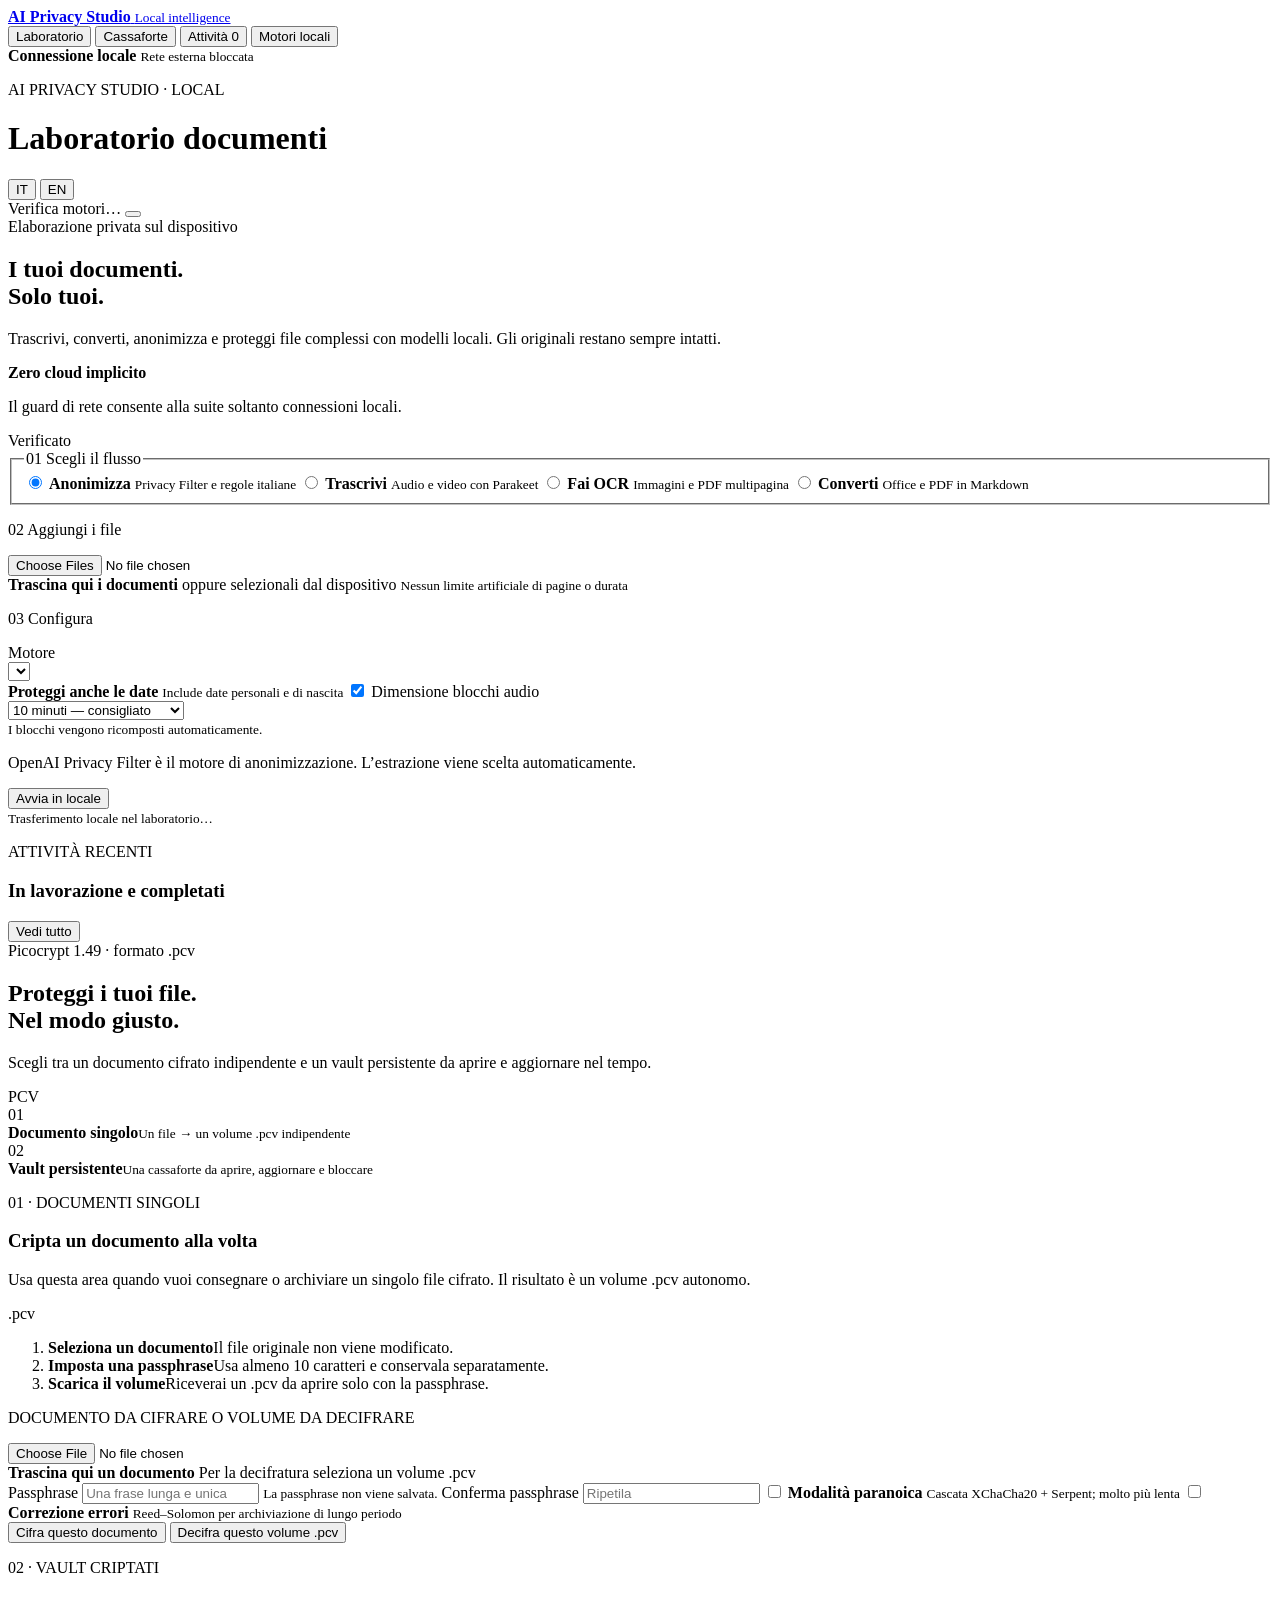
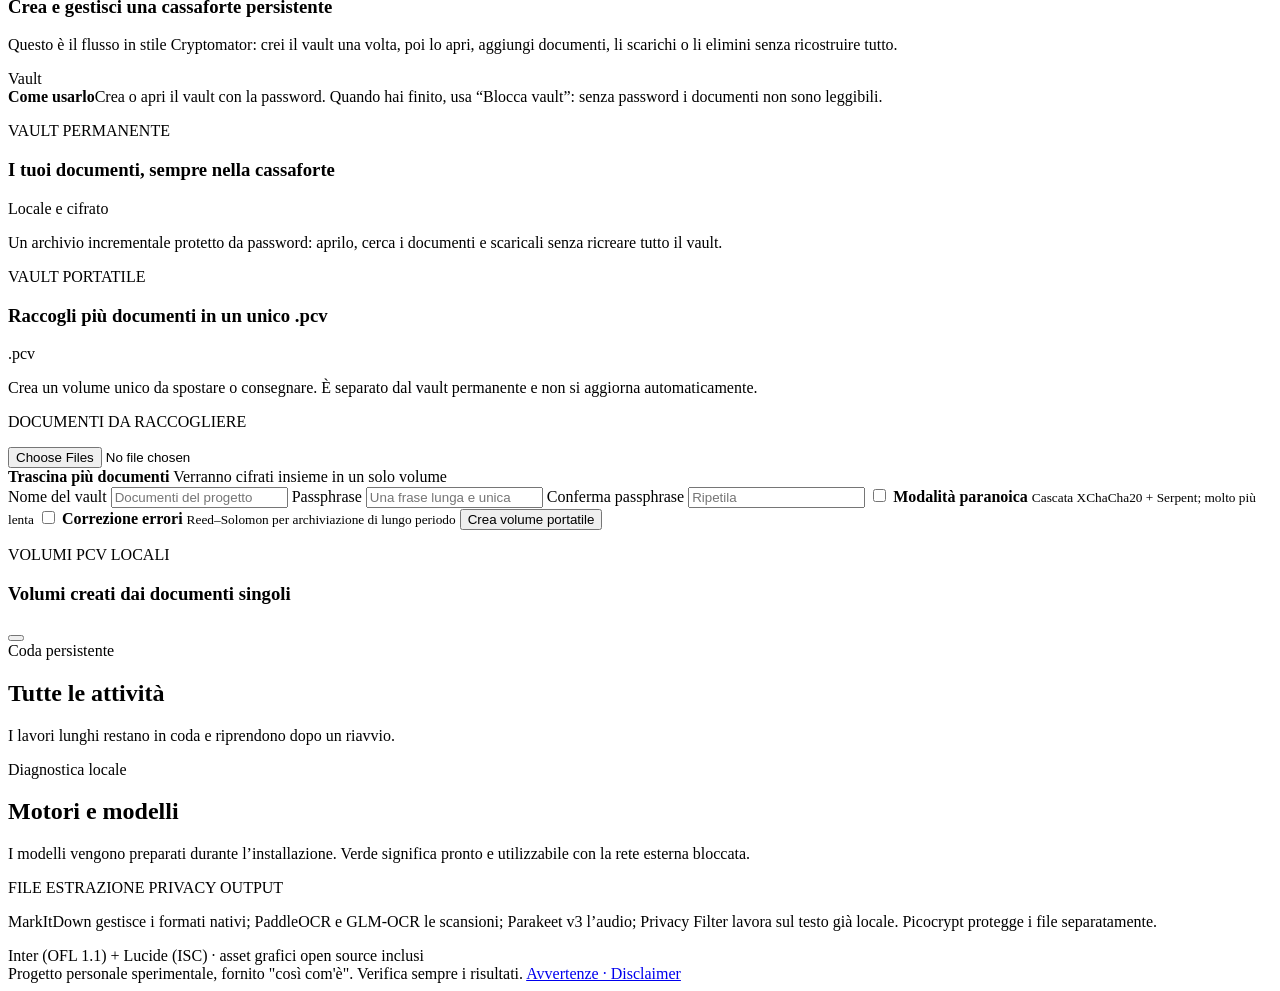
==== commit 7ae0b01e: "release: Privacy Studio 1.1.0" ====
--- a/static/index.html
+++ b/static/index.html
@@ -229,11 +229,10 @@
                 <i data-lucide="badge-check"></i>
                 <span data-i18n="vault.badge">Picocrypt 1.49 · formato .pcv</span>
               </div>
-              <h2 data-i18n-html="vault.title">Protezione forte.<br><span>Senza compromessi.</span></h2>
+              <h2 data-i18n-html="vault.title">Proteggi i tuoi file.<br><span>Nel modo giusto.</span></h2>
               <p data-i18n="vault.description">
-                I file diventano volumi Picocrypt compatibili. La password
-                rimane soltanto in memoria durante l’operazione e non viene
-                mai salvata.
+                Scegli tra un documento cifrato indipendente e un vault
+                persistente da aprire e aggiornare nel tempo.
               </p>
             </div>
             <div class="vault-lock" aria-hidden="true">
@@ -242,63 +241,175 @@
             </div>
           </div>
 
-          <form id="vault-form" class="vault-form">
-            <div class="vault-drop-column">
-              <p class="section-label" data-i18n="vault.filesLabel">FILE DA PROTEGGERE O APRIRE</p>
-              <div class="drop-zone compact" id="vault-drop" tabindex="0" role="button" aria-label="File da proteggere o aprire" data-i18n-aria="vault.filesLabel">
-                <input id="vault-files" type="file" multiple>
-                <div class="drop-symbol"><i data-lucide="folder-lock"></i></div>
-                <strong data-i18n="vault.dropTitle">Trascina file o volumi .pcv</strong>
-                <span data-i18n="vault.dropDetail">Puoi cifrare file grandi senza caricarli online</span>
-              </div>
-              <div class="selected-files" id="vault-file-list"></div>
-            </div>
-
-            <div class="vault-settings">
-              <label class="field">
-                <span data-i18n="vault.passphrase">Passphrase</span>
-                <input type="password" id="vault-password" minlength="10" autocomplete="new-password" placeholder="Una frase lunga e unica" data-i18n-placeholder="vault.passphrasePlaceholder">
-              </label>
-              <label class="field">
-                <span data-i18n="vault.confirm">Conferma passphrase</span>
-                <input type="password" id="vault-confirm" minlength="10" autocomplete="new-password" placeholder="Ripetila" data-i18n-placeholder="vault.confirmPlaceholder">
-              </label>
-              <label class="check-row">
-                <input type="checkbox" id="vault-paranoid">
-                <span>
-                  <strong data-i18n="vault.paranoid">Modalità paranoica</strong>
-                  <small data-i18n="vault.paranoidDetail">Cascata XChaCha20 + Serpent; molto più lenta</small>
-                </span>
-              </label>
-              <label class="check-row">
-                <input type="checkbox" id="vault-recovery">
-                <span>
-                  <strong data-i18n="vault.recovery">Correzione errori</strong>
-                  <small data-i18n="vault.recoveryDetail">Reed–Solomon per archiviazione di lungo periodo</small>
-                </span>
-              </label>
-              <div class="vault-actions">
-                <button type="button" class="primary-button" id="encrypt-button">
-                  <i data-lucide="lock"></i> <span data-i18n="vault.encrypt">Cifra nella cassaforte</span>
+          <div class="vault-guide" aria-label="Scegli il tipo di protezione">
+            <div class="vault-guide-item">
+              <span>01</span>
+              <div><strong data-i18n="vault.guideSingleTitle">Documento singolo</strong><small data-i18n="vault.guideSingleDetail">Un file → un volume .pcv indipendente</small></div>
+            </div>
+            <div class="vault-guide-line" aria-hidden="true"></div>
+            <div class="vault-guide-item">
+              <span>02</span>
+              <div><strong data-i18n="vault.guideManagerTitle">Vault persistente</strong><small data-i18n="vault.guideManagerDetail">Una cassaforte da aprire, aggiornare e bloccare</small></div>
+            </div>
+          </div>
+
+          <section class="vault-mode-section vault-single-section">
+            <div class="vault-mode-heading">
+              <div>
+                <p class="section-label" data-i18n="vault.singleLabel">01 · DOCUMENTI SINGOLI</p>
+                <h3 data-i18n="vault.singleTitle">Cripta un documento alla volta</h3>
+                <p data-i18n="vault.singleDetail">Usa questa area quando vuoi consegnare o archiviare un singolo file cifrato. Il risultato è un volume .pcv autonomo.</p>
+              </div>
+              <span class="vault-mode-chip"><i data-lucide="file-lock-2"></i> .pcv</span>
+            </div>
+            <ol class="vault-howto">
+              <li><strong data-i18n="vault.singleStep1Title">Seleziona un documento</strong><span data-i18n="vault.singleStep1Detail">Il file originale non viene modificato.</span></li>
+              <li><strong data-i18n="vault.singleStep2Title">Imposta una passphrase</strong><span data-i18n="vault.singleStep2Detail">Usa almeno 10 caratteri e conservala separatamente.</span></li>
+              <li><strong data-i18n="vault.singleStep3Title">Scarica il volume</strong><span data-i18n="vault.singleStep3Detail">Riceverai un .pcv da aprire solo con la passphrase.</span></li>
+            </ol>
+
+            <form id="vault-form" class="vault-form">
+              <div class="vault-drop-column">
+                <p class="section-label" data-i18n="vault.singleFilesLabel">DOCUMENTO DA CIFRARE O VOLUME DA DECIFRARE</p>
+                <div class="drop-zone compact" id="vault-drop" tabindex="0" role="button" aria-label="Documento da cifrare o volume da decifrare" data-i18n-aria="vault.singleFilesLabel">
+                  <input id="vault-files" type="file">
+                  <div class="drop-symbol"><i data-lucide="file-lock-2"></i></div>
+                  <strong data-i18n="vault.singleDropTitle">Trascina qui un documento</strong>
+                  <span data-i18n="vault.singleDropDetail">Per la decifratura seleziona un volume .pcv</span>
+                </div>
+                <div class="selected-files" id="vault-file-list"></div>
+              </div>
+
+              <div class="vault-settings">
+                <label class="field">
+                  <span data-i18n="vault.passphrase">Passphrase</span>
+                  <input type="password" id="vault-password" minlength="10" autocomplete="new-password" placeholder="Una frase lunga e unica" data-i18n-placeholder="vault.passphrasePlaceholder">
+                  <small data-i18n="vault.singlePasswordHint">La passphrase non viene salvata.</small>
+                </label>
+                <label class="field">
+                  <span data-i18n="vault.confirm">Conferma passphrase</span>
+                  <input type="password" id="vault-confirm" minlength="10" autocomplete="new-password" placeholder="Ripetila" data-i18n-placeholder="vault.confirmPlaceholder">
+                </label>
+                <label class="check-row">
+                  <input type="checkbox" id="vault-paranoid">
+                  <span>
+                    <strong data-i18n="vault.paranoid">Modalità paranoica</strong>
+                    <small data-i18n="vault.paranoidDetail">Cascata XChaCha20 + Serpent; molto più lenta</small>
+                  </span>
+                </label>
+                <label class="check-row">
+                  <input type="checkbox" id="vault-recovery">
+                  <span>
+                    <strong data-i18n="vault.recovery">Correzione errori</strong>
+                    <small data-i18n="vault.recoveryDetail">Reed–Solomon per archiviazione di lungo periodo</small>
+                  </span>
+                </label>
+                <div class="vault-actions">
+                  <button type="button" class="primary-button" id="encrypt-button">
+                    <i data-lucide="lock"></i> <span data-i18n="vault.encryptSingle">Cifra questo documento</span>
+                  </button>
+                  <button type="button" class="secondary-button" id="decrypt-button">
+                    <i data-lucide="unlock"></i> <span data-i18n="vault.decryptSingle">Decifra questo volume .pcv</span>
+                  </button>
+                </div>
+              </div>
+            </form>
+          </section>
+
+          <section class="vault-mode-section vault-manager-section">
+            <div class="vault-mode-heading">
+              <div>
+                <p class="section-label" data-i18n="vault.managerLabel">02 · VAULT CRIPTATI</p>
+                <h3 data-i18n="vault.managerTitle">Crea e gestisci una cassaforte persistente</h3>
+                <p data-i18n="vault.managerDetail">Questo è il flusso in stile Cryptomator: crei il vault una volta, poi lo apri, aggiungi documenti, li scarichi o li elimini senza ricostruire tutto.</p>
+              </div>
+              <span class="vault-mode-chip vault-mode-chip-manager"><i data-lucide="vault"></i> Vault</span>
+            </div>
+            <div class="vault-explainer">
+              <i data-lucide="info"></i>
+              <div><strong data-i18n="vault.managerHintTitle">Come usarlo</strong><span data-i18n="vault.managerHintDetail">Crea o apri il vault con la password. Quando hai finito, usa “Blocca vault”: senza password i documenti non sono leggibili.</span></div>
+            </div>
+
+            <section class="permanent-vault-card">
+              <div class="section-heading">
+                <div>
+                  <p class="section-label" data-i18n="vault.permanentLabel">VAULT PERMANENTE</p>
+                  <h3 data-i18n="vault.permanentTitle">I tuoi documenti, sempre nella cassaforte</h3>
+                </div>
+                <span class="verified-pill"><i data-lucide="shield-check"></i> <span data-i18n="vault.localOnly">Locale e cifrato</span></span>
+              </div>
+              <p class="permanent-vault-intro" data-i18n="vault.permanentDetail">
+                Un archivio incrementale protetto da password: aprilo, cerca i documenti e scaricali senza ricreare tutto il vault.
+              </p>
+              <div id="permanent-vault-panel"></div>
+            </section>
+
+            <section class="portable-vault-card">
+              <div class="section-heading">
+                <div>
+                  <p class="section-label" data-i18n="vault.portableLabel">VAULT PORTATILE</p>
+                  <h3 data-i18n="vault.portableTitle">Raccogli più documenti in un unico .pcv</h3>
+                </div>
+                <span class="vault-mode-chip"><i data-lucide="archive-lock"></i> .pcv</span>
+              </div>
+              <p class="permanent-vault-intro" data-i18n="vault.portableDetail">Crea un volume unico da spostare o consegnare. È separato dal vault permanente e non si aggiorna automaticamente.</p>
+              <div class="portable-vault-grid">
+                <div>
+                  <p class="section-label" data-i18n="vault.portableFilesLabel">DOCUMENTI DA RACCOGLIERE</p>
+                  <div class="drop-zone compact" id="vault-group-drop" tabindex="0" role="button" aria-label="Documenti da raccogliere" data-i18n-aria="vault.portableFilesLabel">
+                    <input id="vault-group-files" type="file" multiple>
+                    <div class="drop-symbol"><i data-lucide="files"></i></div>
+                    <strong data-i18n="vault.portableDropTitle">Trascina più documenti</strong>
+                    <span data-i18n="vault.portableDropDetail">Verranno cifrati insieme in un solo volume</span>
+                  </div>
+                  <div class="selected-files" id="vault-group-file-list"></div>
+                </div>
+                <div class="portable-vault-settings">
+                  <label class="field">
+                    <span data-i18n="vault.groupName">Nome del vault</span>
+                    <input type="text" id="vault-group-name" maxlength="120" placeholder="Documenti del progetto" data-i18n-placeholder="vault.groupNamePlaceholder">
+                  </label>
+                  <label class="field">
+                    <span data-i18n="vault.passphrase">Passphrase</span>
+                    <input type="password" id="vault-group-password" minlength="10" autocomplete="new-password" placeholder="Una frase lunga e unica" data-i18n-placeholder="vault.passphrasePlaceholder">
+                  </label>
+                  <label class="field">
+                    <span data-i18n="vault.confirm">Conferma passphrase</span>
+                    <input type="password" id="vault-group-confirm" minlength="10" autocomplete="new-password" placeholder="Ripetila" data-i18n-placeholder="vault.confirmPlaceholder">
+                  </label>
+                  <label class="check-row">
+                    <input type="checkbox" id="vault-group-paranoid">
+                    <span>
+                      <strong data-i18n="vault.paranoid">Modalità paranoica</strong>
+                      <small data-i18n="vault.paranoidDetail">Cascata XChaCha20 + Serpent; molto più lenta</small>
+                    </span>
+                  </label>
+                  <label class="check-row">
+                    <input type="checkbox" id="vault-group-recovery">
+                    <span>
+                      <strong data-i18n="vault.recovery">Correzione errori</strong>
+                      <small data-i18n="vault.recoveryDetail">Reed–Solomon per archiviazione di lungo periodo</small>
+                    </span>
+                  </label>
+                  <button type="button" class="secondary-button" id="group-button">
+                    <i data-lucide="archive-lock"></i> <span data-i18n="vault.createPortable">Crea volume portatile</span>
+                  </button>
+                </div>
+              </div>
+            </section>
+
+            <section class="vault-list-section">
+              <div class="section-heading">
+                <div>
+                  <p class="section-label" data-i18n="vault.localVolumes">VOLUMI PCV LOCALI</p>
+                  <h3 data-i18n="vault.contents">Volumi creati dai documenti singoli</h3>
+                </div>
+                <button class="icon-button" id="refresh-vault" aria-label="Aggiorna volumi locali" data-i18n-aria="vault.refresh">
+                  <i data-lucide="refresh-cw"></i>
                 </button>
-                <button type="button" class="secondary-button" id="decrypt-button">
-                  <i data-lucide="unlock"></i> <span data-i18n="vault.decrypt">Decifra .pcv</span>
-                </button>
-              </div>
-            </div>
-          </form>
-
-          <section class="vault-list-section">
-            <div class="section-heading">
-              <div>
-                <p class="section-label" data-i18n="vault.localVolumes">VOLUMI LOCALI</p>
-                <h3 data-i18n="vault.contents">Contenuto della cassaforte</h3>
-              </div>
-              <button class="icon-button" id="refresh-vault" aria-label="Aggiorna cassaforte" data-i18n-aria="vault.refresh">
-                <i data-lucide="refresh-cw"></i>
-              </button>
-            </div>
-            <div class="vault-list" id="vault-list"></div>
+              </div>
+              <div class="vault-list" id="vault-list"></div>
+            </section>
           </section>
         </section>
 
@@ -377,6 +488,13 @@
       </form>
     </dialog>
 
+    <dialog id="anonymization-preview-dialog" class="dialog preview-dialog">
+      <button class="dialog-close" data-preview-close aria-label="Chiudi" data-i18n-aria="actions.close">
+        <i data-lucide="x"></i>
+      </button>
+      <div id="anonymization-preview-detail"></div>
+    </dialog>
+
     <div class="toast-region" id="toast-region" aria-live="polite"></div>
     <script src="/assets/vendor/lucide/lucide.min.js" defer></script>
     <script src="/assets/app.js" defer></script>
